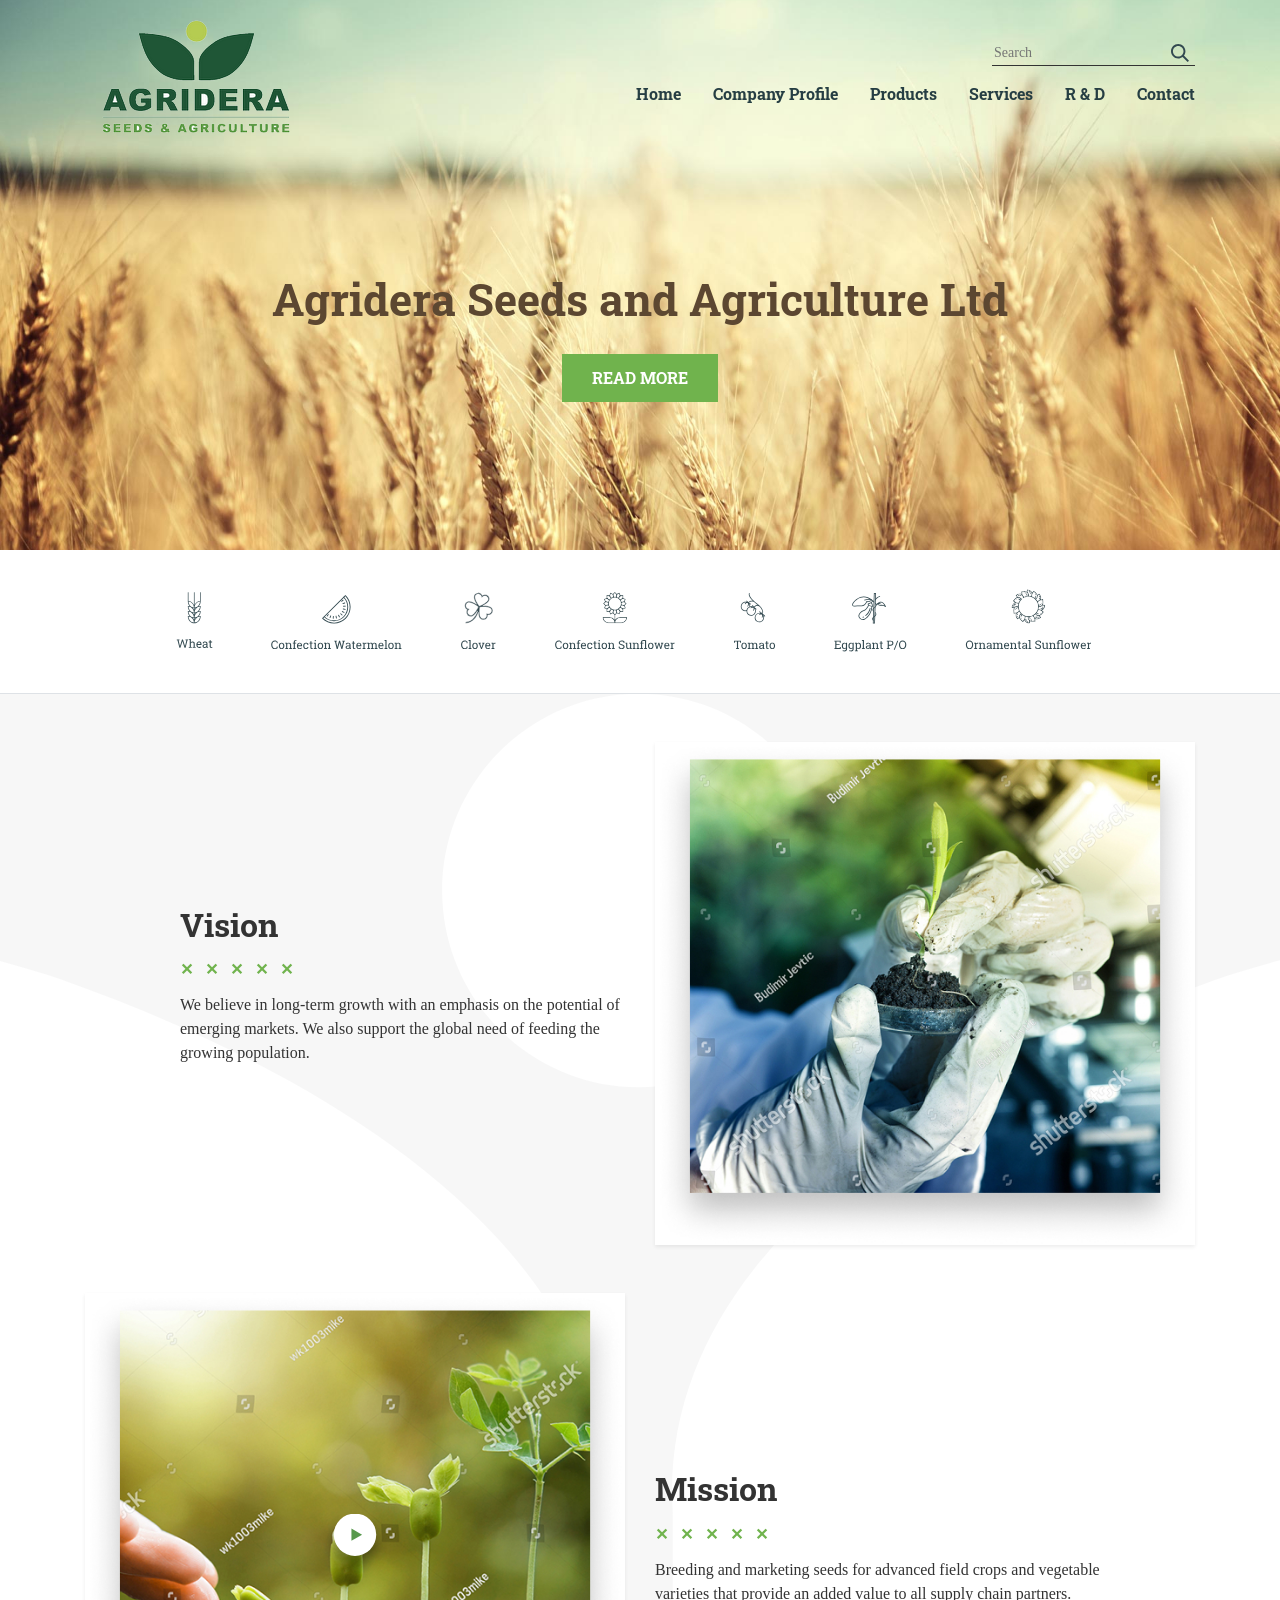
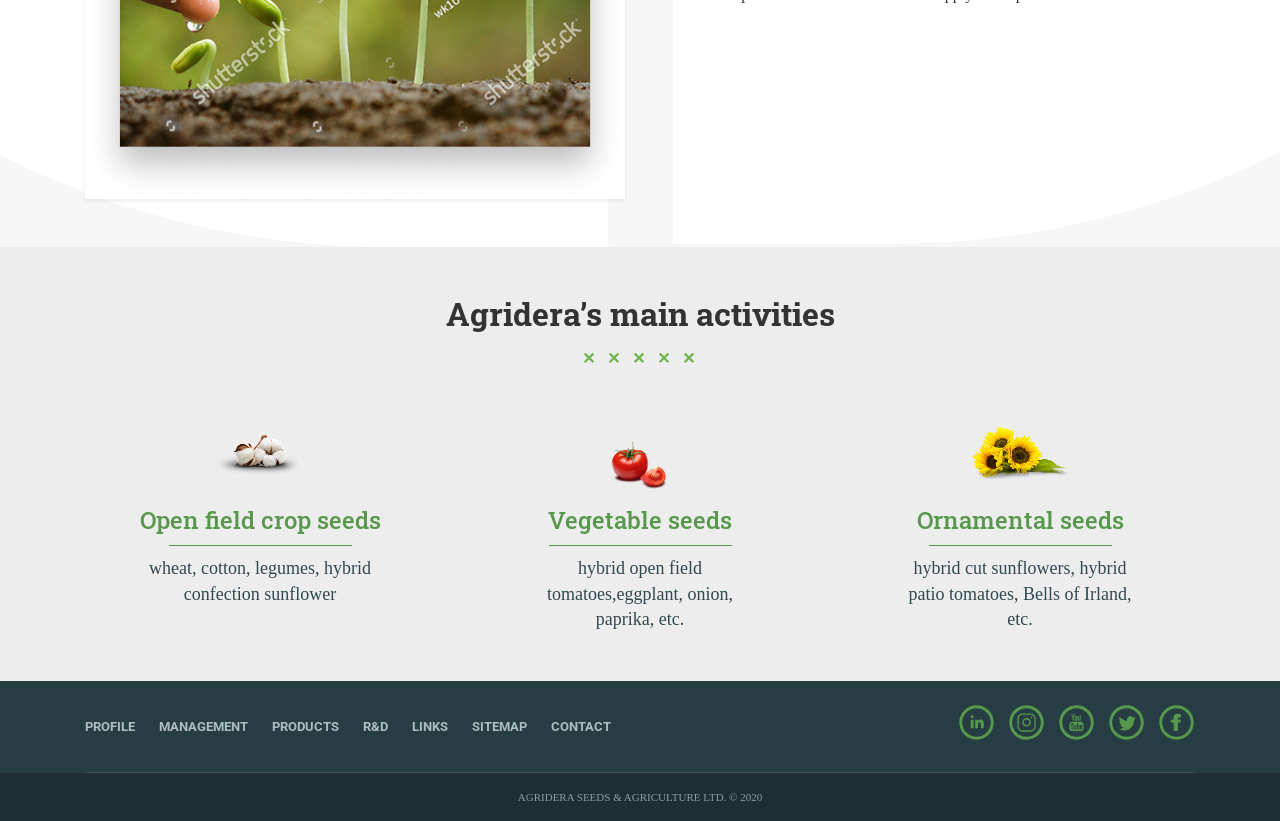
==== index.html @ 41161586 "Add files via upload" ====
﻿<!DOCTYPE html>
<html lang="uk">
<head>
    <meta charset="UTF-8">
    <meta name="viewport" content="width=device-width, initial-scale=1.0">
    <title>Agridera Seeds & Agriculture</title>
    
    <link rel="stylesheet" href="https://cdn.jsdelivr.net/npm/bootstrap@4.6.2/dist/css/bootstrap.min.css">
    <link href="https://fonts.googleapis.com/css2?family=Roboto:wght@400;500;700&family=Roboto+Slab:wght@300;400;700&display=swap" rel="stylesheet">
    <link rel="stylesheet" href="https://cdnjs.cloudflare.com/ajax/libs/font-awesome/6.0.0/css/all.min.css">
    
    <link rel="stylesheet" href="css/style.css">
    <link rel="stylesheet" href="css/header.css">
    <link rel="stylesheet" href="css/middle.css">
    <link rel="stylesheet" href="css/footer.css">
</head>
<body>

    <section class="hero-wrapper" style="background-image: url('images/bg.jpg');">
        <header class="site-header">
            <div class="container">
                <div class="row align-items-center">
                    <div class="col-md-3">
                        <img src="images/Logo.svg" alt="Logo" class="main-logo">
                    </div>
                    <div class="col-md-9">
                        <div class="d-flex justify-content-end mb-2">
                            <div class="search-box">
                                <input type="text" placeholder="Search">
                                <button type="submit"><img src="images/ico_search.svg" alt=""></button>
                            </div>
                        </div>
                        <nav class="main-nav">
                            <ul class="nav justify-content-end">
                                <li><a href="#" class="nav-link">Home</a></li>
                                <li><a href="#" class="nav-link">Company Profile</a></li>
                                <li><a href="#" class="nav-link">Products</a></li>
                                <li><a href="#" class="nav-link">Services</a></li>
                                <li><a href="#" class="nav-link">R & D</a></li>
                                <li><a href="#" class="nav-link pr-0">Contact</a></li>
                            </ul>
                        </nav>
                    </div>
                </div>
            </div>
        </header>

        <div class="container text-center hero-content">
            <h1>Agridera Seeds and Agriculture Ltd</h1>
            <a href="#" class="btn-main">READ MORE</a>
        </div>
    </section>

    <main>
        <section class="py-3 border-bottom">
            <div class="container text-center">
                <img src="images/Products.svg" alt="Products" class="img-fluid">
            </div>
        </section>

        <section class="vision-mission-sec">
            <div class="container py-5">
                <div class="row align-items-center mb-5">
                    <div class="col-md-5 offset-md-1">
                        <h2 class="title-underline">Vision</h2>
                        <p>We believe in long-term growth with an emphasis on the potential of emerging markets. We also support the global need of feeding the growing population.</p>
                    </div>
                    <div class="col-md-6 text-center">
                        <img src="images/image 3.jpg" class="img-fluid shadow-sm" alt="Vision">
                    </div>
                </div>
                <div class="row align-items-center">
                    <div class="col-md-6 text-center">
                        <div class="video-box">
                            <img src="images/image 2.jpg" class="img-fluid shadow-sm" alt="Mission">
                            <img src="images/btn_play.svg" class="play-btn" alt="Play">
                        </div>
                    </div>
                    <div class="col-md-5">
                        <h2 class="title-underline">Mission</h2>
                        <p>Breeding and marketing seeds for advanced field crops and vegetable varieties that provide an added value to all supply chain partners.</p>
                    </div>
                </div>
            </div>
        </section>

        <section class="py-5 activities-section">
            <div class="container text-center">
                <h2 class="title-underline mx-auto">Agridera’s main activities</h2>
                <div class="row mt-5">
                    <div class="col-md-4">
                        <img src="images/image 4.png" alt="" class="act-img">
                        <h4 class="mt-3 activity-title">Open field crop seeds</h4>
                        <div class="line-sm mx-auto"></div>
                        <p class="small activity-description">wheat, cotton, legumes, hybrid confection sunflower</p>
                    </div>
                    <div class="col-md-4">
                        <img src="images/image 5.png" alt="" class="act-img">
                        <h4 class="mt-3 activity-title">Vegetable seeds</h4>
                        <div class="line-sm mx-auto"></div>
                        <p class="small activity-description">hybrid open field tomatoes,eggplant, onion, paprika, etc.</p>
                    </div>
                    <div class="col-md-4">
                        <img src="images/3 1.png" alt="" class="act-img">
                        <h4 class="mt-3 activity-title">Ornamental seeds</h4>
                        <div class="line-sm mx-auto"></div>
                        <p class="small activity-description">hybrid cut sunflowers, hybrid patio tomatoes, Bells of Irland, etc.</p>
                    </div>
                </div>
            </div>
        </section>
    </main>

    <footer class="site-footer">
        <div class="container">
            <div class="footer-main d-flex justify-content-between align-items-center py-4">
                <nav class="footer-links">
                    <a href="#">PROFILE</a>
                    <a href="#">MANAGEMENT</a>
                    <a href="#">PRODUCTS</a>
                    <a href="#">R&D</a>
                    <a href="#">LINKS</a>
                    <a href="#">SITEMAP</a>
                    <a href="#">CONTACT</a>
                </nav>
                <div class="footer-socials">
                    <a href="#" class="social-item"><img src="images/Ico_in.svg" alt="LinkedIn"></a>
                    <a href="#" class="social-item"><img src="images/Ico_inst.svg" alt="Instagram"></a>
                    <a href="#" class="social-item"><img src="images/Ico_tube.svg" alt="YouTube"></a>
                    <a href="#" class="social-item"><img src="images/Ico_tw.svg" alt="Twitter"></a>
                    <a href="#" class="social-item"><img src="images/Ico_fb.svg" alt="Facebook"></a>
                </div>
            </div>
        </div>
        <div class="footer-copyright text-center">
            <p class="m-0 py-3">AGRIDERA SEEDS & AGRICULTURE LTD. © 2020</p>
        </div>
    </footer>

</body>
</html>
---- css/style.css ----
@font-face {
    font-family: 'Roboto Slab';
    src: url('RobotoSlab-SemiBold.woff2') format('woff2'),
        url('RobotoSlab-SemiBold.woff') format('woff');
    font-weight: 600;
    font-style: normal;
    font-display: swap;
}

@font-face {
    font-family: 'Roboto Slab';
    src: url('RobotoSlab-Regular.woff2') format('woff2'),
        url('RobotoSlab-Regular.woff') format('woff');
    font-weight: normal;
    font-style: normal;
    font-display: swap;
}



:root {
    --main-green: #70b34d;
    --dark-teal: #263e43;
    --footer-dark: #1e2f33;
    --text-brown: #5c4731;
    --bg-grey: #e9ecef;
}

body { font-family: 'Roboto Slab', serif; color: #333; }

.title-underline {
    font-weight: 700;
}

.title-underline::after {
    content: '✕ ✕ ✕ ✕ ✕';
    display: block;
    color: var(--main-green);
    font-size: 16px;
    font-weight: bold;
    letter-spacing: 4px;
    margin: 15px 0;
}

.title-underline.mx-auto::after { margin: 15px auto; }

.line-sm {
    width: 183px;
    border-top: 1px solid #57984C;
    margin: 10px auto;
}

.activity-title { color: #57984C; }

.activity-description {
    max-width: 243px;
    margin: 0 auto;
    font-family: 'Roboto Slab', serif;
    font-style: normal;
    font-weight: 400;
    font-size: 18px;
    line-height: 1.427;
    text-align: center;
    color: #324950;
}
---- css/header.css ----
.site-header { padding: 20px 0; background: transparent; }

.search-box { border-bottom: 1px solid #333; display: flex; }
.search-box input { border: none; background: transparent; outline: none; font-size: 14px; }
.search-box button { border: none; background: transparent; }

.main-nav .nav-link { 
    color: var(--dark-teal); 
    font-weight: 700; 
    transition: 0.3s; 
}
.main-nav .nav-link:hover { color: var(--main-green); }
---- css/middle.css ----
.hero-wrapper { 
    background-size: cover; 
    background-position: center; 
    min-height: 550px; 
    color: var(--text-brown);
}

.hero-content { padding-top: 120px; }
.hero-content h1 { font-size: 44px; font-weight: 700; }

.btn-main { 
    background: var(--main-green); 
    color: white; 
    padding: 12px 30px; 
    font-weight: 700; 
    display: inline-block;
    margin-top: 20px;
}

.vision-mission-sec { 
    background: #f7f7f7 url('../images/Union.svg') no-repeat center;
    background-size: cover;
}

.video-box { position: relative; cursor: pointer; display: inline-block; }
.play-btn { 
    position: absolute; 
    top: 50%; left: 50%; 
    transform: translate(-50%, -50%); 
    width: 65px; 
    transition: 0.3s cubic-bezier(0.175, 0.885, 0.32, 1.275); 
}
.video-box:hover .play-btn { transform: translate(-50%, -50%) scale(1.15); }

.act-img { height: 75px; object-fit: contain; }

.activities-section { background-color: #EDEDED; }
---- css/footer.css ----
.site-footer { background: var(--dark-teal); color: white; }

.footer-main { border-bottom: 1px solid rgba(255,255,255,0.1); }

.footer-links a { 
    color: #aebdbf; 
    font-size: 13px; 
    font-weight: 700; 
    margin-right: 20px; 
    text-decoration: none;
    font-family: 'Roboto', sans-serif;
}
.footer-links a:hover { color: white; }

.social-item { 
    display: inline-flex; 
    align-items: center; 
    justify-content: center; 
    margin-left: 10px; 
    transition: 0.3s;
    text-decoration: none !important;
}

.social-item img {
    width: 36px;
    height: 36px;
    object-fit: contain;
}

.social-item:hover img {
    filter: brightness(0.8);
}

.footer-copyright { background: var(--footer-dark); color: #8c9fa1; font-size: 11px; }
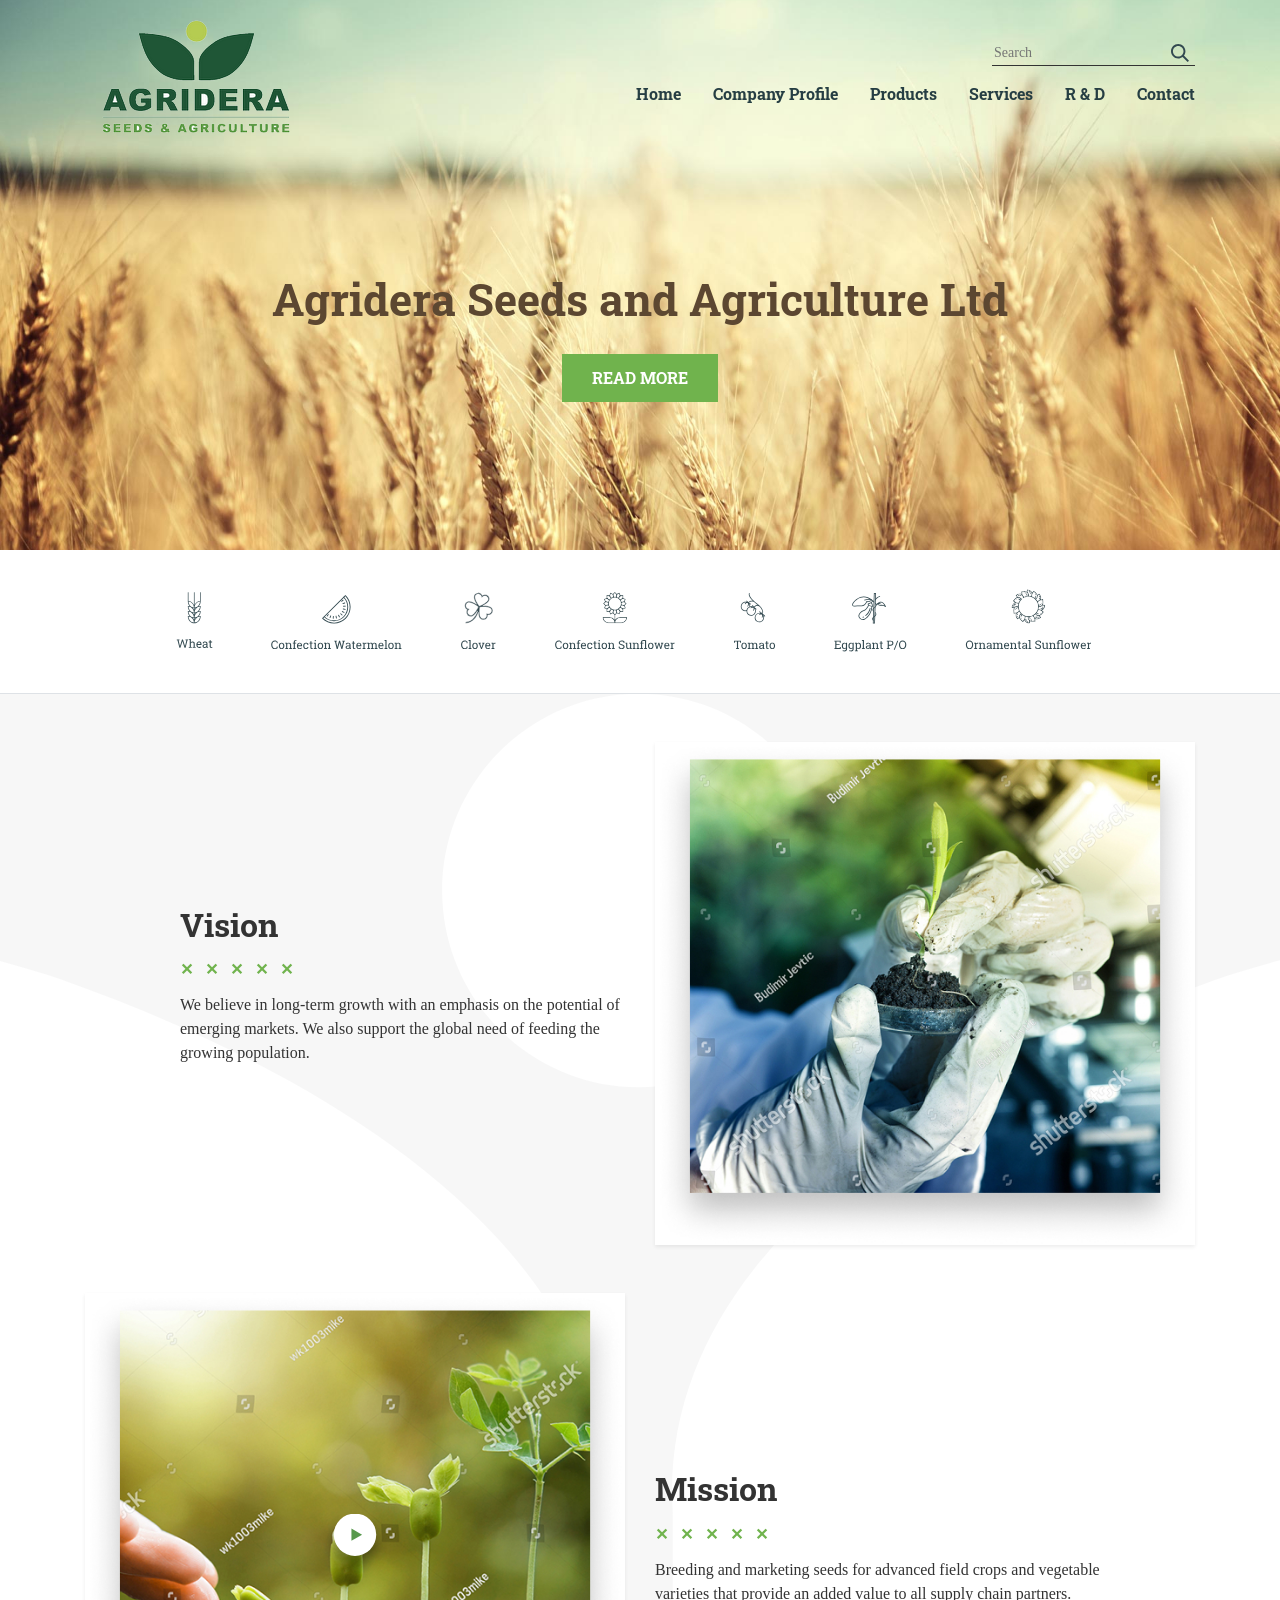
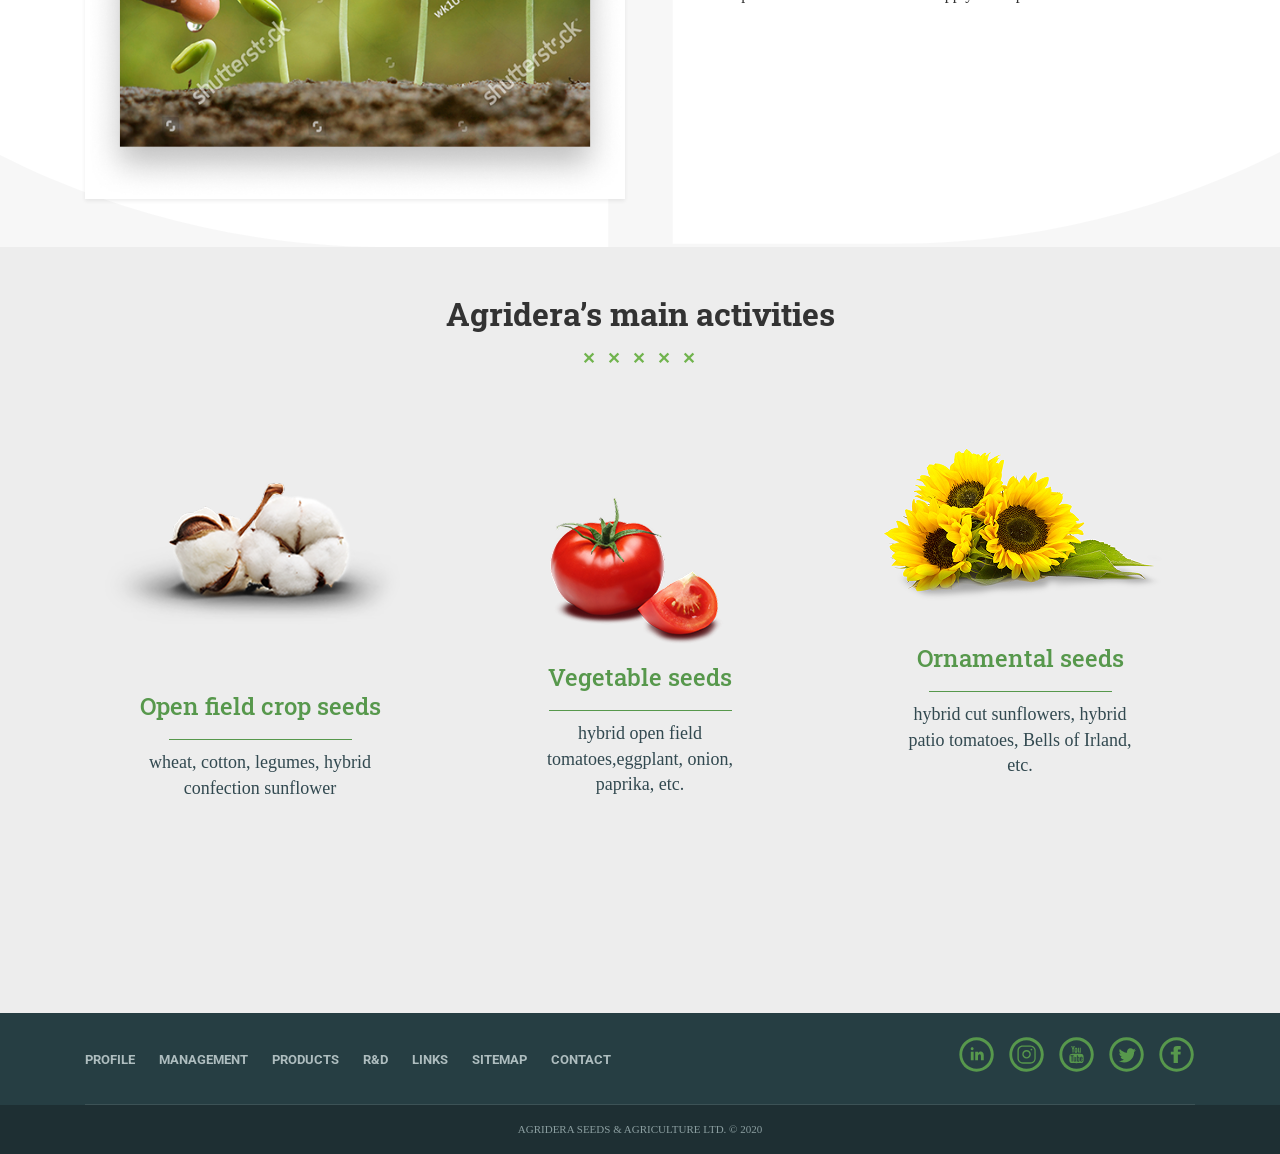
==== commit e09fb548: "Add files via upload" ====
--- a/index.html
+++ b/index.html
@@ -88,19 +88,19 @@
             <div class="container text-center">
                 <h2 class="title-underline mx-auto">Agridera’s main activities</h2>
                 <div class="row mt-5">
-                    <div class="col-md-4">
+                    <div class="col-md-4 activity-card">
                         <img src="images/image 4.png" alt="" class="act-img">
                         <h4 class="mt-3 activity-title">Open field crop seeds</h4>
                         <div class="line-sm mx-auto"></div>
                         <p class="small activity-description">wheat, cotton, legumes, hybrid confection sunflower</p>
                     </div>
-                    <div class="col-md-4">
+                    <div class="col-md-4 activity-card">
                         <img src="images/image 5.png" alt="" class="act-img">
                         <h4 class="mt-3 activity-title">Vegetable seeds</h4>
                         <div class="line-sm mx-auto"></div>
                         <p class="small activity-description">hybrid open field tomatoes,eggplant, onion, paprika, etc.</p>
                     </div>
-                    <div class="col-md-4">
+                    <div class="col-md-4 activity-card">
                         <img src="images/3 1.png" alt="" class="act-img">
                         <h4 class="mt-3 activity-title">Ornamental seeds</h4>
                         <div class="line-sm mx-auto"></div>
--- a/css/style.css
+++ b/css/style.css
@@ -52,6 +52,13 @@
 
 .activity-title { color: #57984C; }
 
+.activity-card {
+    display: flex;
+    flex-direction: column;
+    align-items: center;
+    min-height: 550px;
+}
+
 .activity-description {
     max-width: 243px;
     margin: 0 auto;
@@ -62,4 +69,22 @@
     line-height: 1.427;
     text-align: center;
     color: #324950;
+}
+
+.activity-card:nth-child(1) .act-img {
+    width: 354px;
+    height: 261px;
+    object-fit: contain;
+}
+
+.activity-card:nth-child(2) .act-img {
+    width: 232px;
+    height: 232px;
+    object-fit: contain;
+}
+
+.activity-card:nth-child(3) .act-img {
+    width: 295px;
+    height: 213px;
+    object-fit: contain;
 }
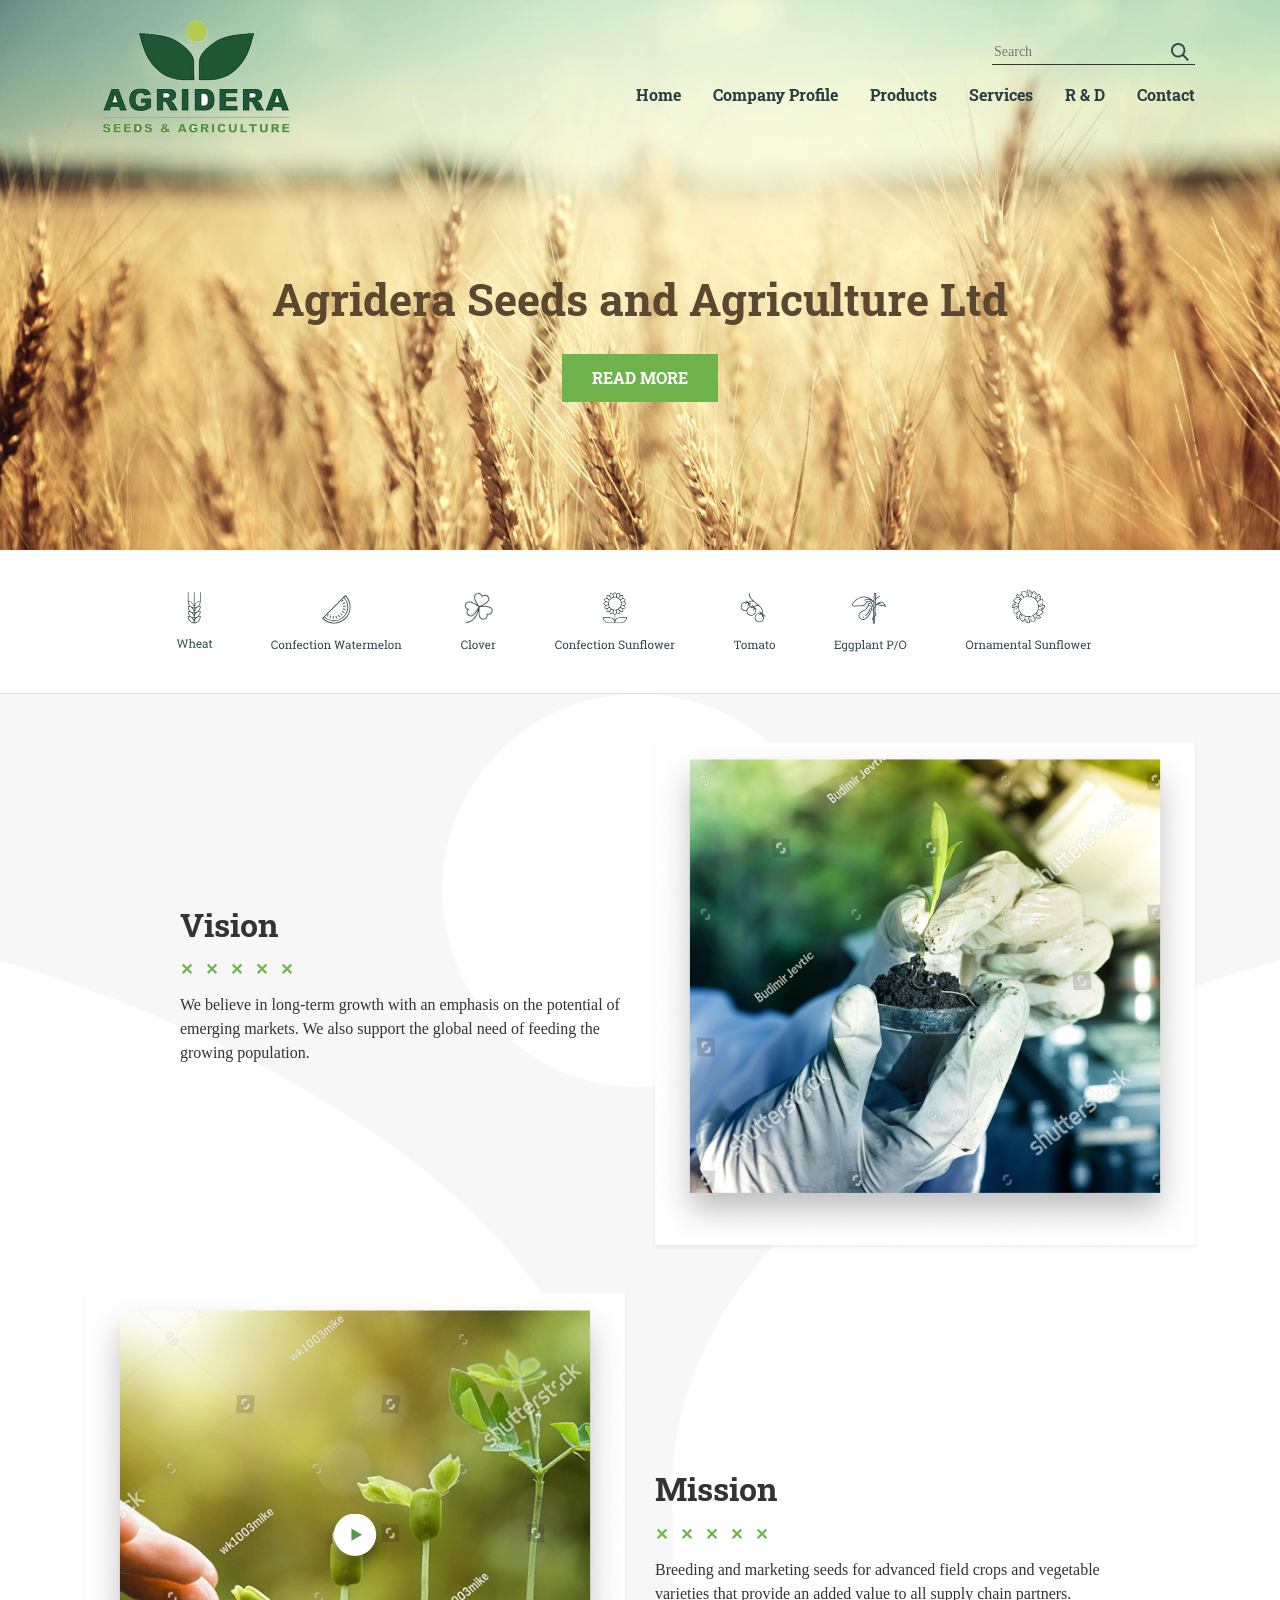
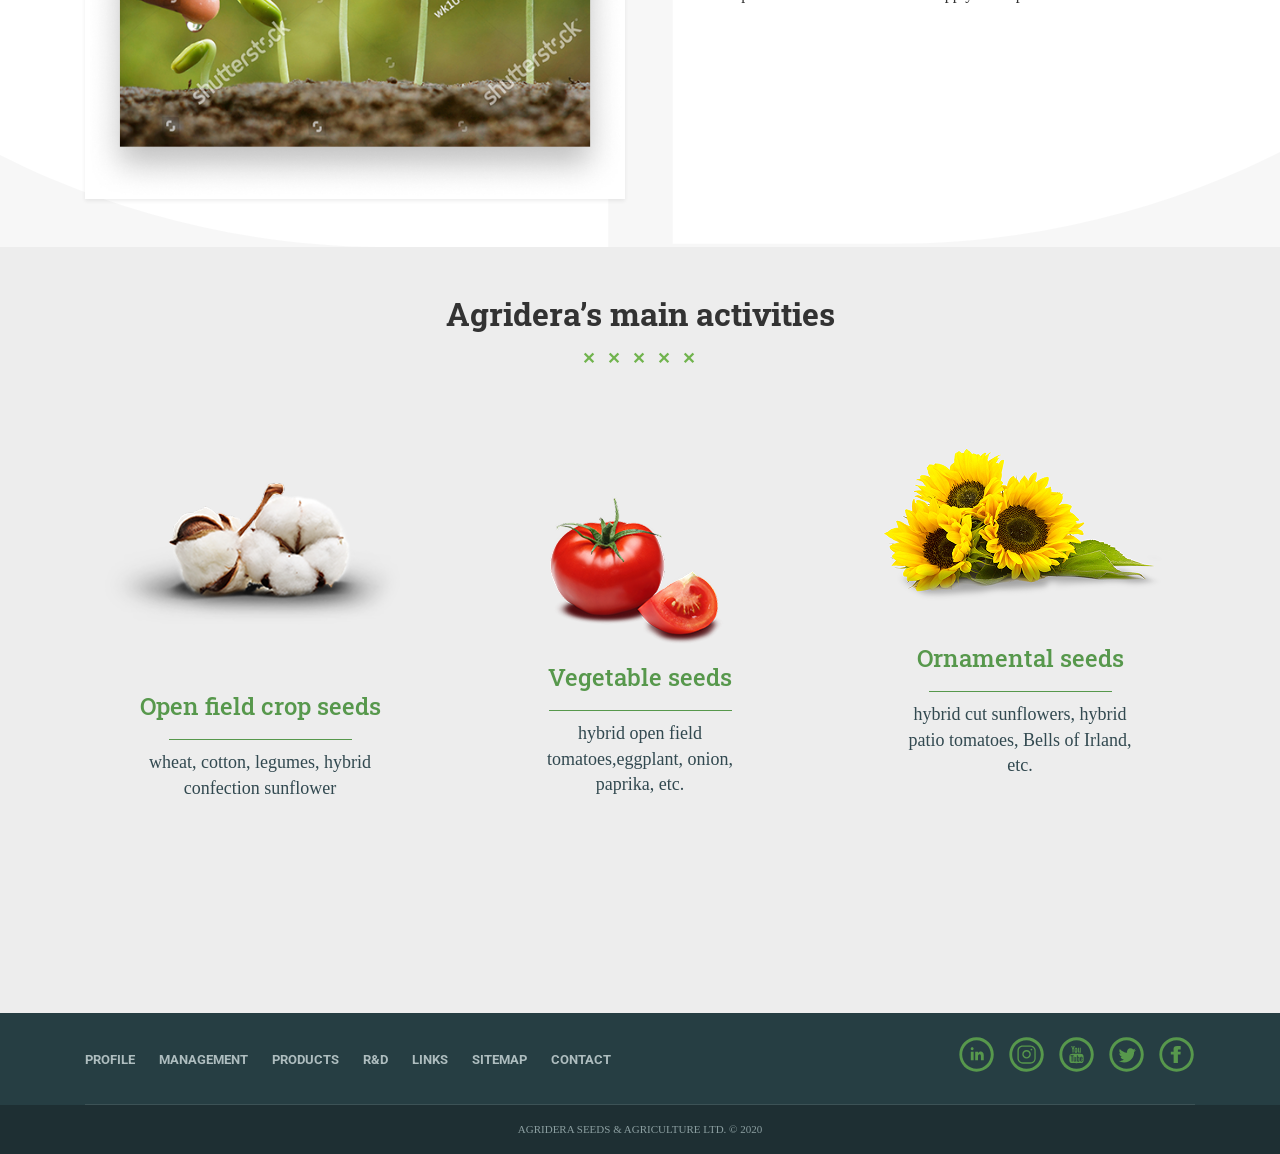
==== commit 35c06482: "Add files via upload" ====
--- a/index.html
+++ b/index.html
@@ -13,37 +13,55 @@
     <link rel="stylesheet" href="css/header.css">
     <link rel="stylesheet" href="css/middle.css">
     <link rel="stylesheet" href="css/footer.css">
+    <link rel="stylesheet" href="css/responsive.css">
 </head>
 <body>
 
     <section class="hero-wrapper" style="background-image: url('images/bg.jpg');">
         <header class="site-header">
-            <div class="container">
-                <div class="row align-items-center">
-                    <div class="col-md-3">
-                        <img src="images/Logo.svg" alt="Logo" class="main-logo">
-                    </div>
-                    <div class="col-md-9">
-                        <div class="d-flex justify-content-end mb-2">
-                            <div class="search-box">
-                                <input type="text" placeholder="Search">
-                                <button type="submit"><img src="images/ico_search.svg" alt=""></button>
-                            </div>
-                        </div>
-                        <nav class="main-nav">
-                            <ul class="nav justify-content-end">
-                                <li><a href="#" class="nav-link">Home</a></li>
-                                <li><a href="#" class="nav-link">Company Profile</a></li>
-                                <li><a href="#" class="nav-link">Products</a></li>
-                                <li><a href="#" class="nav-link">Services</a></li>
-                                <li><a href="#" class="nav-link">R & D</a></li>
-                                <li><a href="#" class="nav-link pr-0">Contact</a></li>
-                            </ul>
-                        </nav>
+    <div class="container">
+        <input type="checkbox" id="menu-checkbox" class="menu-checkbox" style="display: none;">
+        
+        <div class="row align-items-center header-row">
+            <div class="col-12 col-lg-3 brand-search-wrapper">
+                <a href="index.html" class="logo-link">
+                    <img src="images/Logo.svg" alt="Logo" class="main-logo">
+                </a>
+                
+                <div class="mobile-search-wrapper">
+                    <div class="search-box">
+                        <input type="text" placeholder="Search">
+                        <button type="submit"><img src="images/ico_search.svg" alt=""></button>
                     </div>
                 </div>
             </div>
-        </header>
+
+            <label for="menu-checkbox" class="mobile-menu-btn">
+                <i class="fas fa-bars"></i>
+            </label>
+
+            <div class="col-lg-9 navigation-wrapper">
+                <div class="desktop-search-wrapper">
+                    <div class="search-box">
+                        <input type="text" placeholder="Search">
+                        <button type="submit"><img src="images/ico_search.svg" alt=""></button>
+                    </div>
+                </div>
+
+                <nav class="main-nav">
+                    <ul class="nav justify-content-end">
+                        <li><a href="index.html" class="nav-link">Home</a></li>
+                        <li><a href="#" class="nav-link">Company Profile</a></li>
+                        <li><a href="tomato.html" class="nav-link">Products</a></li>
+                        <li><a href="#" class="nav-link">Services</a></li>
+                        <li><a href="#" class="nav-link">R & D</a></li>
+                        <li><a href="contact.html" class="nav-link pr-0">Contact</a></li>
+                    </ul>
+                </nav>
+            </div>
+        </div>
+    </div>
+</header>
 
         <div class="container text-center hero-content">
             <h1>Agridera Seeds and Agriculture Ltd</h1>
@@ -70,17 +88,18 @@
                     </div>
                 </div>
                 <div class="row align-items-center">
-                    <div class="col-md-6 text-center">
-                        <div class="video-box">
-                            <img src="images/image 2.jpg" class="img-fluid shadow-sm" alt="Mission">
-                            <img src="images/btn_play.svg" class="play-btn" alt="Play">
-                        </div>
-                    </div>
-                    <div class="col-md-5">
-                        <h2 class="title-underline">Mission</h2>
-                        <p>Breeding and marketing seeds for advanced field crops and vegetable varieties that provide an added value to all supply chain partners.</p>
-                    </div>
-                </div>
+    <div class="col-md-6 text-center order-2 order-md-1">
+        <div class="video-box">
+            <img src="images/image 2.jpg" class="img-fluid shadow-sm" alt="Mission">
+            <img src="images/btn_play.svg" class="play-btn" alt="Play">
+        </div>
+    </div>
+    
+    <div class="col-md-5 order-1 order-md-2">
+        <h2 class="title-underline">Mission</h2>
+        <p>Breeding and marketing seeds for advanced field crops and vegetable varieties that provide an added value to all supply chain partners.</p>
+    </div>
+</div>
             </div>
         </section>
 
@@ -112,30 +131,32 @@
     </main>
 
     <footer class="site-footer">
-        <div class="container">
-            <div class="footer-main d-flex justify-content-between align-items-center py-4">
-                <nav class="footer-links">
-                    <a href="#">PROFILE</a>
-                    <a href="#">MANAGEMENT</a>
-                    <a href="#">PRODUCTS</a>
-                    <a href="#">R&D</a>
-                    <a href="#">LINKS</a>
-                    <a href="#">SITEMAP</a>
-                    <a href="#">CONTACT</a>
-                </nav>
-                <div class="footer-socials">
-                    <a href="#" class="social-item"><img src="images/Ico_in.svg" alt="LinkedIn"></a>
-                    <a href="#" class="social-item"><img src="images/Ico_inst.svg" alt="Instagram"></a>
-                    <a href="#" class="social-item"><img src="images/Ico_tube.svg" alt="YouTube"></a>
-                    <a href="#" class="social-item"><img src="images/Ico_tw.svg" alt="Twitter"></a>
-                    <a href="#" class="social-item"><img src="images/Ico_fb.svg" alt="Facebook"></a>
-                </div>
+    <div class="container">
+        <div class="footer-main d-flex justify-content-between align-items-center py-4">
+            <nav class="footer-links">
+                <a href="#">PROFILE</a>
+                <a href="#">MANAGEMENT</a>
+                <a href="#">PRODUCTS</a>
+                <a href="#">R&D</a>
+                <a href="#">LINKS</a>
+                <a href="#">SITEMAP</a>
+                <a href="contact.html">CONTACT</a>
+            </nav>
+            
+            <div class="footer-socials">
+                <a href="#" class="social-item"><img src="images/Ico_in.svg" alt="LinkedIn"></a>
+                <a href="#" class="social-item"><img src="images/Ico_inst.svg" alt="Instagram"></a>
+                <a href="#" class="social-item"><img src="images/Ico_tube.svg" alt="YouTube"></a>
+                <a href="#" class="social-item"><img src="images/Ico_tw.svg" alt="Twitter"></a>
+                <a href="#" class="social-item"><img src="images/Ico_fb.svg" alt="Facebook"></a>
             </div>
         </div>
-        <div class="footer-copyright text-center">
-            <p class="m-0 py-3">AGRIDERA SEEDS & AGRICULTURE LTD. © 2020</p>
-        </div>
-    </footer>
-
+    </div>
+    
+    <div class="footer-copyright text-center">
+        <p class="m-0 py-3">AGRIDERA SEEDS & AGRICULTURE LTD. © 2020</p>
+    </div>
+</footer>
+    
 </body>
 </html>
--- a/css/style.css
+++ b/css/style.css
@@ -87,4 +87,75 @@
     width: 295px;
     height: 213px;
     object-fit: contain;
+}
+
+
+/* Tomato One Page */
+.tomato-list {
+    list-style: none;
+    padding-left: 0;
+    color: #324950;
+    font-size: 17px;
+    line-height: 200%;
+}
+
+.tomato-list li {
+    position: relative;
+    padding-left: 20px;
+}
+
+.tomato-list li::before {
+    content: '';
+    position: absolute;
+    left: 0;
+    top: 14px;
+    width: 6px;
+    height: 6px;
+    background-color: #57984C;
+    border-radius: 50%;
+}
+
+.hero-wrapper {
+    background-size: cover;
+    background-position: center;
+    background-repeat: no-repeat;
+    min-height: 420px;
+}
+
+.contact-section {
+    background: #f7f7f7;
+}
+
+.contact-card {
+    border-radius: 30px;
+}
+
+.contact-card .form-control {
+    border: 1px solid #dfe2e5;
+    border-radius: 10px;
+    box-shadow: none;
+}
+
+.contact-card .form-control:focus {
+    border-color: var(--main-green);
+    box-shadow: none;
+}
+
+.btn-send {
+    background: var(--main-green);
+    border-color: var(--main-green);
+    color: #fff;
+    min-width: 200px;
+}
+
+.captcha-code {
+    min-width: 70px;
+    padding: 12px 16px;
+    border: 1px solid #dfe2e5;
+    border-radius: 10px;
+    display: inline-flex;
+    align-items: center;
+    justify-content: center;
+    color: #324950;
+    background: #fafafa;
 }
--- a/css/responsive.css
+++ b/css/responsive.css
@@ -0,0 +1,182 @@
+/* =========================================
+   1. ВЕЛИКІ ЕКРАНИ (1920px, 1600px, 1480px)
+   ========================================= */
+@media (min-width: 1480px) {
+    .container {
+        max-width: 1400px; /* Трохи розширюємо контейнер для великих моніторів */
+    }
+    .hero-content h1 {
+        font-size: 56px; /* Більший заголовок для високої роздільної здатності */
+    }
+}
+
+/* =========================================
+   2. СТАНДАРТНИЙ ДЕСКТОП (1280px і вище)
+   ========================================= */
+@media (min-width: 1026px) {
+    .mobile-search-wrapper, .mobile-menu-btn {
+        display: none !important;
+    }
+    .desktop-search-wrapper {
+        display: flex;
+        justify-content: flex-end;
+        margin-bottom: 10px;
+    }
+    .navigation-wrapper {
+        display: block !important;
+    }
+    .main-logo {
+        max-width: 280px;
+    }
+}
+/* =========================================
+   3. ПЛАНШЕТИ (iPad Landscape/Portrait - до 1026px)
+   ========================================= */
+/* ДЕСКТОП (від 1026px і більше) */
+@media (min-width: 1026px) {
+    .mobile-search-wrapper, .mobile-menu-btn {
+        display: none !important; /* Ховаємо мобільні елементи */
+    }
+    .desktop-search-wrapper {
+        display: flex;
+        justify-content: flex-end;
+        margin-bottom: 10px;
+    }
+    .navigation-wrapper {
+        display: block !important;
+    }
+}
+
+/* МОБІЛЬНІ ТА ПЛАНШЕТИ (до 1025px включно) */
+@media (max-width: 1025px) {
+    .header-row {
+        flex-direction: column;
+        position: relative;
+    }
+    .mission-row {
+    display: flex;
+    flex-direction: column-reverse !important;
+}
+    /* Ховаємо десктопний пошук, показуємо мобільний */
+    .desktop-search-wrapper {
+        display: none !important;
+    }
+    .mobile-search-wrapper {
+        display: block;
+        width: 100%;
+        max-width: 250px; /* Має співпадати з шириною лого */
+    }
+
+    /* Центрування лого та пошуку */
+    .brand-search-wrapper {
+        display: flex;
+        flex-direction: column;
+        align-items: center;
+        width: 100%;
+        padding-top: 15px;
+    }
+
+    .main-logo {
+        width: 100%;
+        max-width: 250px; 
+        height: auto;
+        margin-bottom: 10px;
+    }
+
+    .mobile-search-wrapper .search-box {
+        width: 100%;
+        display: flex;
+    }
+
+    /* Кнопка бургера */
+    .mobile-menu-btn {
+        position: absolute;
+        right: 20px;
+        top: 20px;
+        font-size: 28px;
+        color: #57984C;
+        cursor: pointer;
+    }
+
+    /* Випадаюче меню */
+    .navigation-wrapper {
+        display: none; /* Сховано, поки не натиснуто бургер */
+        width: 100%;
+        background: #fff;
+        text-align: center;
+        margin-top: 15px;
+        box-shadow: 0 4px 6px rgba(0,0,0,0.1);
+    }
+
+    .main-nav .nav {
+        flex-direction: column;
+        padding: 10px 0;
+    }
+
+    .main-nav .nav-link {
+        padding: 12px;
+        border-bottom: 1px solid #f0f0f0;
+        color: #333 !important;
+    }
+
+    /* Робота бургера через чекбокс */
+    .menu-checkbox:checked ~ .header-row .navigation-wrapper {
+        display: block;
+    }
+}
+/* =========================================
+   Адаптивний футер (до 1025px)
+   ========================================= */
+@media (max-width: 1025px) {
+    /* Робимо головний контейнер футеру вертикальним */
+    .footer-main {
+        flex-direction: column !important;
+        text-align: center;
+        padding-bottom: 30px !important;
+    }
+
+    /* Навігаційні посилання: вирівнюємо по центру та додаємо відступи */
+    .footer-links {
+        display: flex;
+        flex-wrap: wrap;
+        justify-content: center;
+        margin-bottom: 25px; /* Відступ від посилань до іконок */
+    }
+
+    .footer-links a {
+        margin: 5px 12px;
+        font-size: 14px;
+        text-decoration: none;
+        color: #AEBDBF;
+        font-weight: 500;
+    }
+
+    /* Соцмережі: вирівнюємо по центру */
+    .footer-socials {
+        display: flex;
+        justify-content: center;
+        gap: 15px; /* Відстань між іконками */
+    }
+
+    .footer-socials .social-item {
+        margin: 0 !important;
+    }
+
+    .footer-socials .social-item img {
+        width: 30px; /* Коригування розміру іконок під мобільні */
+        height: auto;
+    }
+
+    /* Копірайт: зменшуємо шрифт для малих екранів */
+    .footer-copyright p {
+        font-size: 12px;
+    }
+}
+
+/* Для дуже малих екранів (iPhone SE/4) */
+@media (max-width: 375px) {
+    .footer-links a {
+        font-size: 12px;
+        margin: 5px 8px;
+    }
+}
